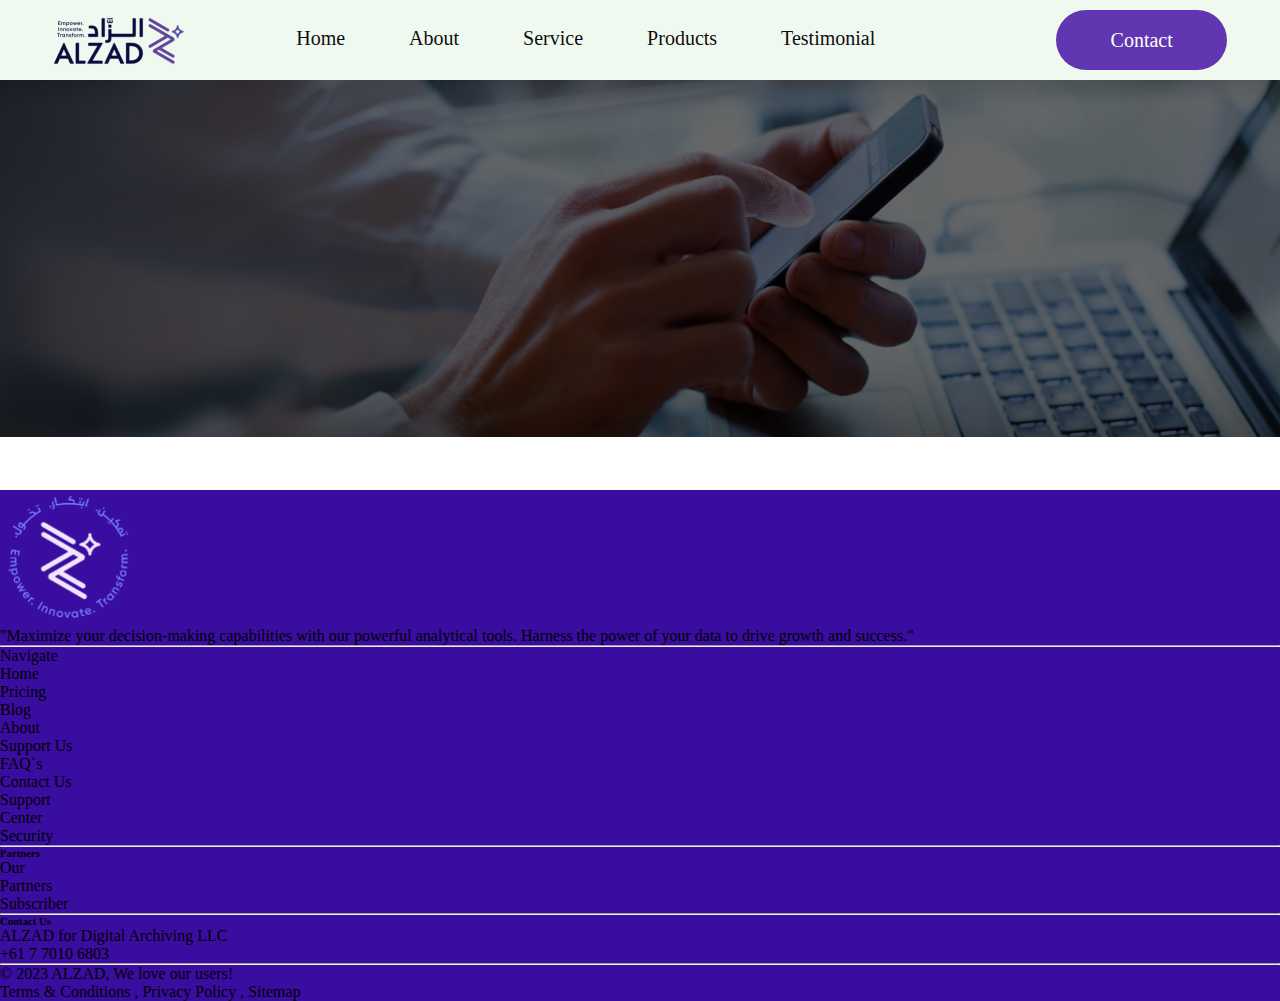
==== about.html @ 692e4a87 "product page card designed" ====
<!DOCTYPE html>
<html lang="en">

<head>
    <meta charset="UTF-8">
    <meta name="viewport" content="width=device-width, initial-scale=1.0">
    <title>Contact</title>
    <link rel="stylesheet" href="style.css" />
    <link rel="stylesheet" href="https://cdnjs.cloudflare.com/ajax/libs/font-awesome/6.4.2/css/all.min.css"
        integrity="sha512-z3gLpd7yknf1YoNbCzqRKc4qyor8gaKU1qmn+CShxbuBusANI9QpRohGBreCFkKxLhei6S9CQXFEbbKuqLg0DA=="
        crossorigin="anonymous" referrerpolicy="no-referrer" />
    <link href="https://cdn.jsdelivr.net/npm/bootstrap@5.3.1/dist/css/bootstrap.min.css" rel="stylesheet"
        integrity="sha384-4bw+/aepP/YC94hEpVNVgiZdgIC5+VKNBQNGCHeKRQN+PtmoHDEXuppvnDJzQIu9" crossorigin="anonymous" />


</head>

<body>
    <header>
        <nav class="navbar_container">
            <input type="checkbox" id="check" />
            <label for="check" class="checkbtn">
                <i class="fas fa-bars"></i>
            </label>
            <label class="logo"><img src="./images/logo.png" alt="" /></label>
            <ul>
                <li><a class="active" href="#">Home</a></li>
                <li><a href="#">About</a></li>
                <li><a href="#">Service</a></li>
                <li><a href="#">Products</a></li>
                <li><a href="#">Testimonial</a></li>
            </ul>
            <a href="/contact.html"><button class="contact_btn">Contact</button></a>
        </nav>
    </header>
    <!-- hero section -->
    <!-- contact us section -->
    <div class="position-relative">
        <img class="w-full" style="width: 100%; filter: brightness(40%);" src="./images/contact-banner.jpg" alt="">
        <div class="d-flex flex-column justify-content-center align-items-center position-absolute top-50 end-50 start-50 bottom-50"
            style="color:white; ">
            <h6 style="">Home</h6>
            <h1>Products</h1>
        </div>
    </div>


    <!--=============================== footer============================= -->
    <section style="background-color: #390d9f">
        <div class="container">
            <footer class="text-center text-lg-start text-white">
                <div class="container p-4 pb-0">
                    <section class="">
                        <div class="row">
                            <div class="col-md-3 col-lg-4 col-xl-3 mx-auto mt-3">
                                <img class="footer_logo" src="./images/image.png" alt="" />
                                <p>
                                    "Maximize your decision-making capabilities with our
                                    powerful analytical tools. Harness the power of your data to
                                    drive growth and success."
                                </p>
                            </div>
                            <hr class="w-100 clearfix d-md-none" />
                            <div class="col-md-2 col-lg-2 col-xl-2 mx-auto mt-5">
                                <!-- <h6 class="text-uppercase mb-4 font-weight-bold">Products</h6> -->
                                <p>
                                    <a class="text-white f_links">Navigate</a>
                                </p>
                                <p>
                                    <a class="text-white f_links">Home</a>
                                </p>
                                <p>
                                    <a class="text-white f_links">Pricing</a>
                                </p>
                                <p>
                                    <a class="text-white f_links">Blog</a>
                                </p>
                                <p>
                                    <a class="text-white f_links">About</a>
                                </p>
                            </div>
                            <!-- Grid column -->
                            <!-- Grid column -->
                            <div class="col-md-2 col-lg-2 col-xl-2 mx-auto mt-5">
                                <!-- <h6 class="text-uppercase mb-4 font-weight-bold">Products</h6> -->
                                <p>
                                    <a class="text-white f_links f_links">Support Us</a>
                                </p>
                                <p>
                                    <a class="text-white f_links f_links">FAQ`s</a>
                                </p>
                                <p>
                                    <a class="text-white f_links f_links">Contact Us</a>
                                </p>
                                <p>
                                    <a class="text-white f_links f_links">Support</a>
                                </p>
                                <p>
                                    <a class="text-white f_links f_links">Center</a>
                                </p>
                                <p>
                                    <a class="text-white f_links f_links">Security</a>
                                </p>
                            </div>
                            <!-- Grid column -->
                            <hr class="w-100 clearfix d-md-none" />
                            <!-- Grid column -->
                            <div class="col-md-3 col-lg-2 col-xl-2 mx-auto mt-5">
                                <h6 class="text-uppercase mb-4 font-weight-bold">Partners</h6>
                                <p>
                                    <a class="text-white f_links">Our </a>
                                </p>
                                <p>
                                    <a class="text-white f_links">Partners</a>
                                </p>
                                <p>
                                    <a class="text-white f_links">Subscriber</a>
                                </p>
                            </div>

                            <!-- Grid column -->
                            <hr class="w-100 clearfix d-md-none" />

                            <!-- Grid column -->
                            <div class="col-md-4 col-lg-3 col-xl-3 mx-auto mt-5">
                                <h6 class="text-uppercase mb-4 font-weight-bold">
                                    Contact Us
                                </h6>
                                <p>ALZAD for Digital Archiving LLC</p>
                                <p>+61 7 7010 6803</p>
                            </div>
                            <!-- Grid column -->
                        </div>
                        <!--Grid row-->
                    </section>
                    <!-- Section: Links -->
                    <hr class="my-3" />
                    <!-- Section: Copyright -->
                    <section class="p-3 pt-0">
                        <div class="row d-flex align-items-center">
                            <!-- Grid column -->
                            <div class="col-md-7 col-lg-8 text-center text-md-start">
                                <!-- Copyright -->
                                <div class="p-3">© 2023 ALZAD, We love our users!</div>
                                <!-- Copyright -->
                            </div>
                            <!-- Grid column -->

                            <!-- Grid column -->
                            <div class="col-md-5 col-lg-4 ml-lg-0 text-center text-md-end">
                                <a class="text-decoration-none btn-floating m-1 text-white" role="button">Terms &
                                    Conditions , Privacy
                                    Policy , Sitemap
                                </a>
                            </div>
                            <!-- Grid column -->
                        </div>
                    </section>
                </div>
                <!-- Grid container -->
            </footer>
            <!-- Footer -->
</body>

</html>
---- style.css ----
* {
  padding: 0;
  margin: 0;
  text-decoration: none;
  list-style: none;
  box-sizing: border-box;
}
body {
  font-family: montserrat;
}


.shadow-card{
  box-shadow: rgba(99, 99, 99, 0.2) 0px 2px 8px 0px;
}


/* .container {
  max-width: 1320px !important;
  margin: auto; 
} */
image {
  width: 100%;
}
nav {
  background: rgba(0, 153, 3, 0.06);
  height: 80px;
  width: 100%;
}
label.logo {
  width: 131.887px;
  height: 48.259px;
}
.navbar_container {
  display: flex;
  justify-content: space-around;
  align-items: center;
}
nav ul {
  /* float: right; */
  margin-right: 20px;
}
nav ul li {
  display: inline-block;
  line-height: 80px;
  margin: 0 5px;
}
nav ul li a {
  color: var(--Hero-Try, #0e0e0e);
  font-family: Outfit;
  font-size: 20px;
  font-style: normal;
  font-weight: 500;
  line-height: normal;
  text-decoration: none;
  margin-right: 50px;
}
.contact_btn {
  width: 170.381px;
  height: 60.532px;
  border-radius: 33.606px;
  background: #6037b0;
  color: #fff;
  border: 0;
  font-family: Outfit;
  font-size: 20px;
  font-style: normal;
  font-weight: 500;
  line-height: normal;
}

.checkbtn {
  font-size: 30px;
  color: black;
  float: right;
  line-height: 80px;
  margin-right: 40px;
  cursor: pointer;
  display: none;
}
#check {
  display: none;
}
@media (max-width: 952px) {
  .ellipse {
    margin-top: 20px !important;
    margin: auto;
    /* text-align: c; */
  }
  .r1 {
    display: none;
  }
  label.logo {
    font-size: 30px;
    /* padding-left: 50px; */
  }
  nav ul li a {
    font-size: 16px;
  }
  .contact_btn {
    display: none;
  }
  .contact_design,
  .contact_heading {
    text-align: center;
  }
  .small_center{
    /* margin: auto !important; */
    text-align: center;
    /* margin-left:70px !important; */
  }
}
@media (max-width: 858px) {
  .contact_btn {
    width: 150px;
    height: 47px;
  }

  .checkbtn {
    display: block;
  }
  ul {
    position: fixed;
    width: 100%;
    height: 100vh;
    background: #2c3e50;
    top: 80px;
    left: -100%;
    text-align: center;
    transition: all 0.5s;
  }
  nav ul li {
    display: block;
    margin: 50px 0;
    line-height: 30px;
  }
  nav ul li a {
    font-size: 20px;
    color: grey;
  }
  a:hover,
  a.active {
    background: none;
    color: white;
  }
  #check:checked ~ ul {
    left: 0;
  }
}

/* hero part */
.e_content_text {
  color: #000;
  font-family: Nexa-Bold;
  font-size: 51px;
  font-style: normal;
  font-weight: 400;
  line-height: normal;
}

.hero_details {
  color: #000;
  font-family: NexaRegular;
  font-size: 25px;
  font-style: normal;
  font-weight: 400;
  line-height: normal;
}

.hero_container {
  display: flex;
  justify-content: center;
  align-items: center;
}
.heto_bg {
  background: #eeefe7;
}

.discover_btn {
  border-radius: 33.606px;
  background: #6037b0;
  width: 190.589px;
  height: 67.711px;
  flex-shrink: 0;
  color: #fff;
  font-family: Outfit;
  font-size: 20px;
  font-style: normal;
  font-weight: 500;
  line-height: normal;
  border: none;
}

/* hero section end */

.own_images {
  width: 145.035px;
  height: 145.035px;
  display: flex;
  justify-content: center;
  align-items: center;
}

/* section product */
.products {
  text-align: center;
}

.center {
  display: flex;
  justify-content: center;
  align-items: center;
  margin-bottom: 10px;
}
.heading_center {
  color: #1e1e1e;
  font-family: Nexa-Bold;
  font-size: 57px;
  font-style: normal;
  font-weight: 400;
  line-height: 150%; /* 85.5px */
  letter-spacing: -1.254px;
  margin-bottom: 50px;
}

.marginTop {
  margin-top: 150px;
}

/* our partners */
.partner_div {
  background: #fff;
  box-shadow: 0px 15px 30px 0px rgba(0, 0, 0, 0.05);
  /* max-width: 20px; */
  /* height: 207px; */
  flex-shrink: 0;
  display: flex;
  justify-content: center;
  align-items: center;
}
.partners_image {
  width: 143px !important;
  height: 68px !important;
}

.learn_more {
  margin-top: 10px;
  display: flex;
  justify-content: space-between;
  align-items: center;
}

/* clients */
.clients_image {
  width: 158.751px;
  height: 146.051px;
  flex-shrink: 0;
}

/* contact us */
.buttons_design {
  display: flex;
  margin-bottom: 48px;
}
.btn_common_design {
  max-width: 140.589px;
  height: 63.276px;
  flex-shrink: 0;
  border-radius: 33.606px;
  border: none;
  margin-bottom: 10px;
  font-size: 14px;
}
.without-bg_btn {
  background: #fff;
  color: #000;
  font-family: Outfit;
  font-size: 14px;
  font-style: normal;
  font-weight: 400;
  line-height: normal;
  border: 1px solid #390d9f;
  /* margin-right: 14px; */
  margin-bottom: 10px;
  width: 100%;
  height: 50px;
}
.uae_btn {
  background: #390d9f;
  color: #fff;
  font-family: Outfit;
  font-size: 14px;
  font-style: normal;
  font-weight: 500;
  line-height: normal;
  margin-right: 14px;
  width: 100%;
  height: 50px;
}
.ellipse {
  /* background-image: url('./images/Ellipse.png');
background-repeat: no-repeat;
background-size: 100%; */
  width: 100.634px;
  height: 100.634px;
  border-radius: 274.634px;
  background: rgba(123, 85, 210, 0.29);
  position: relative;
  display: flex;
  /* justify-content: center; */
  /* align-items: center; */
  margin-top: 100%;
}
.send_text {
  position: absolute;
  top: 10px;
}
.send {
  color: #000;
  font-family: Nexa-Bold;
  font-size: 20px;
  font-style: normal;
  font-weight: 400;
  line-height: 124.5%; /* 65.985px */
  letter-spacing: -1.06px;
}
.contact_heading {
  color: #000;
  font-family: Nexa-Bold;
  font-size: 53px;
  font-style: normal;
  font-weight: 400;
  line-height: 124.5%;
  /* letter-spacing: -1.06px; */
}
.send_right_arrow {
  width: 59.305px;
  height: 43.131px;
  position: absolute;
  /* right: 180%; */
  margin-left: 80px;
}

.email_fields {
  margin-bottom: 18px !important;
}
.email_input_field {
  /* max-width: 391px !important; */
  width: 100%;
  border-radius: 0px;
  border: 1px solid #000;
  height: 50px;
}
.text_area {
  display: flex;
  width: 100%;
  max-height: 162px;
  align-items: center;
  flex-shrink: 0;
  border: 1px solid #000;
}

.footer_logo {
  width: 136.164px;
  height: 132.625px;
  flex-shrink: 0;
}

.f_links {
  text-decoration: none;
}

/* section 2 card */
.section2 {
  margin-top: 176px;
  margin-right: 0px;
}
.card1 {
  background-image: url("./images/r2.png");
  background-repeat: no-repeat;
  /* background-size: contain; */
  height: 794px !important;
  padding: 0px !important;
  margin-right: 25px !important;
  position: relative;
  margin-bottom: 20px;
}
.card2 {
  background-image: url("./images/r3.png");
  background-repeat: no-repeat;
  height: 794px !important;
  padding: 0px !important;
  position: relative;
  margin-bottom: 20px;
}
.r1 {
  background-image: url("./images/r1.png");
  background-repeat: no-repeat;
  height: 794px !important;
  width: 100%;
  margin-right: 25px !important;
}
.card1_text {
  background: var(--AS, rgba(96, 55, 176, 0.61));
  max-width: 100% !important;
  margin: 0px !important;
  position: absolute;
  bottom: 0 !important;
  padding: 30px;
}
.start_card {
  display: flex;
  justify-content: center;
  align-items: center;
  /* margin-left: 10px; */
}
.card1_text2 {
  background: var(--AS, rgba(96, 55, 176, 0.61));
  /* width: 100% !important; */
  margin: 0px !important;
  position: absolute;
  bottom: 0 !important;
  padding: 30px;
}
.card3 {
  width: 200px;
}

.small_text {
  color: #faf2ed;
  font-family: NexaRegular;
  font-size: 20px;
  font-style: normal;
  font-weight: 400;
  line-height: 150%; /* 39px */
  letter-spacing: -0.572px;
}
.card1_text h4 {
  color: #fff;
  font-family: NexaRegular;
  font-size: 26px;
  font-style: normal;
  font-weight: 400;
  line-height: 150%; /* 55.5px */
  letter-spacing: -0.814px;
}
.card1_text p {
  color: #fff;
  font-family: NexaRegular;
  font-size: 18px;
  font-style: normal;
  font-weight: 400;
  line-height: 150%; /* 45px */
  letter-spacing: -0.66px;
}

.card4_text {
  color: #1e1e1e;
  font-family: NexaRegular;
  font-size: 20px;
  font-style: normal;
  font-weight: 400;
  line-height: 150%; /* 63px */
  letter-spacing: -0.924px;
  width: 300px;
}
.digital {
  color: #fff;
  font-family: NexaRegular;
  font-size: 32px;
  font-style: normal;
  font-weight: 400;
  line-height: 150%; /* 63px */
  letter-spacing: -0.924px;
}

.why_choose_us {
  color: #1e1e1e;
  text-align: right;
  font-family: Nexa-Bold;
  font-size: 30px;
  font-style: normal;
  font-weight: 400;
  line-height: 150%; /* 82.5px */
  letter-spacing: -1.21px;
}

/* section 3 */
.sec3_heading {
  color: #000;
  font-family: Nexa-Bold;
  font-size: 20px;
  font-style: normal;
  font-weight: 400;
  line-height: 150%; /* 63px */
  letter-spacing: -0.924px;
}
.sec3_details {
  color: #242957;
  font-family: Nexa;
  /* font-size: 30px; */
  font-style: normal;
  font-weight: 400;
  line-height: 150%; /* 45px */
  letter-spacing: -0.66px;
}
.sec3_star {
  width: 234px;
  height: 234px;
  float: right;
}
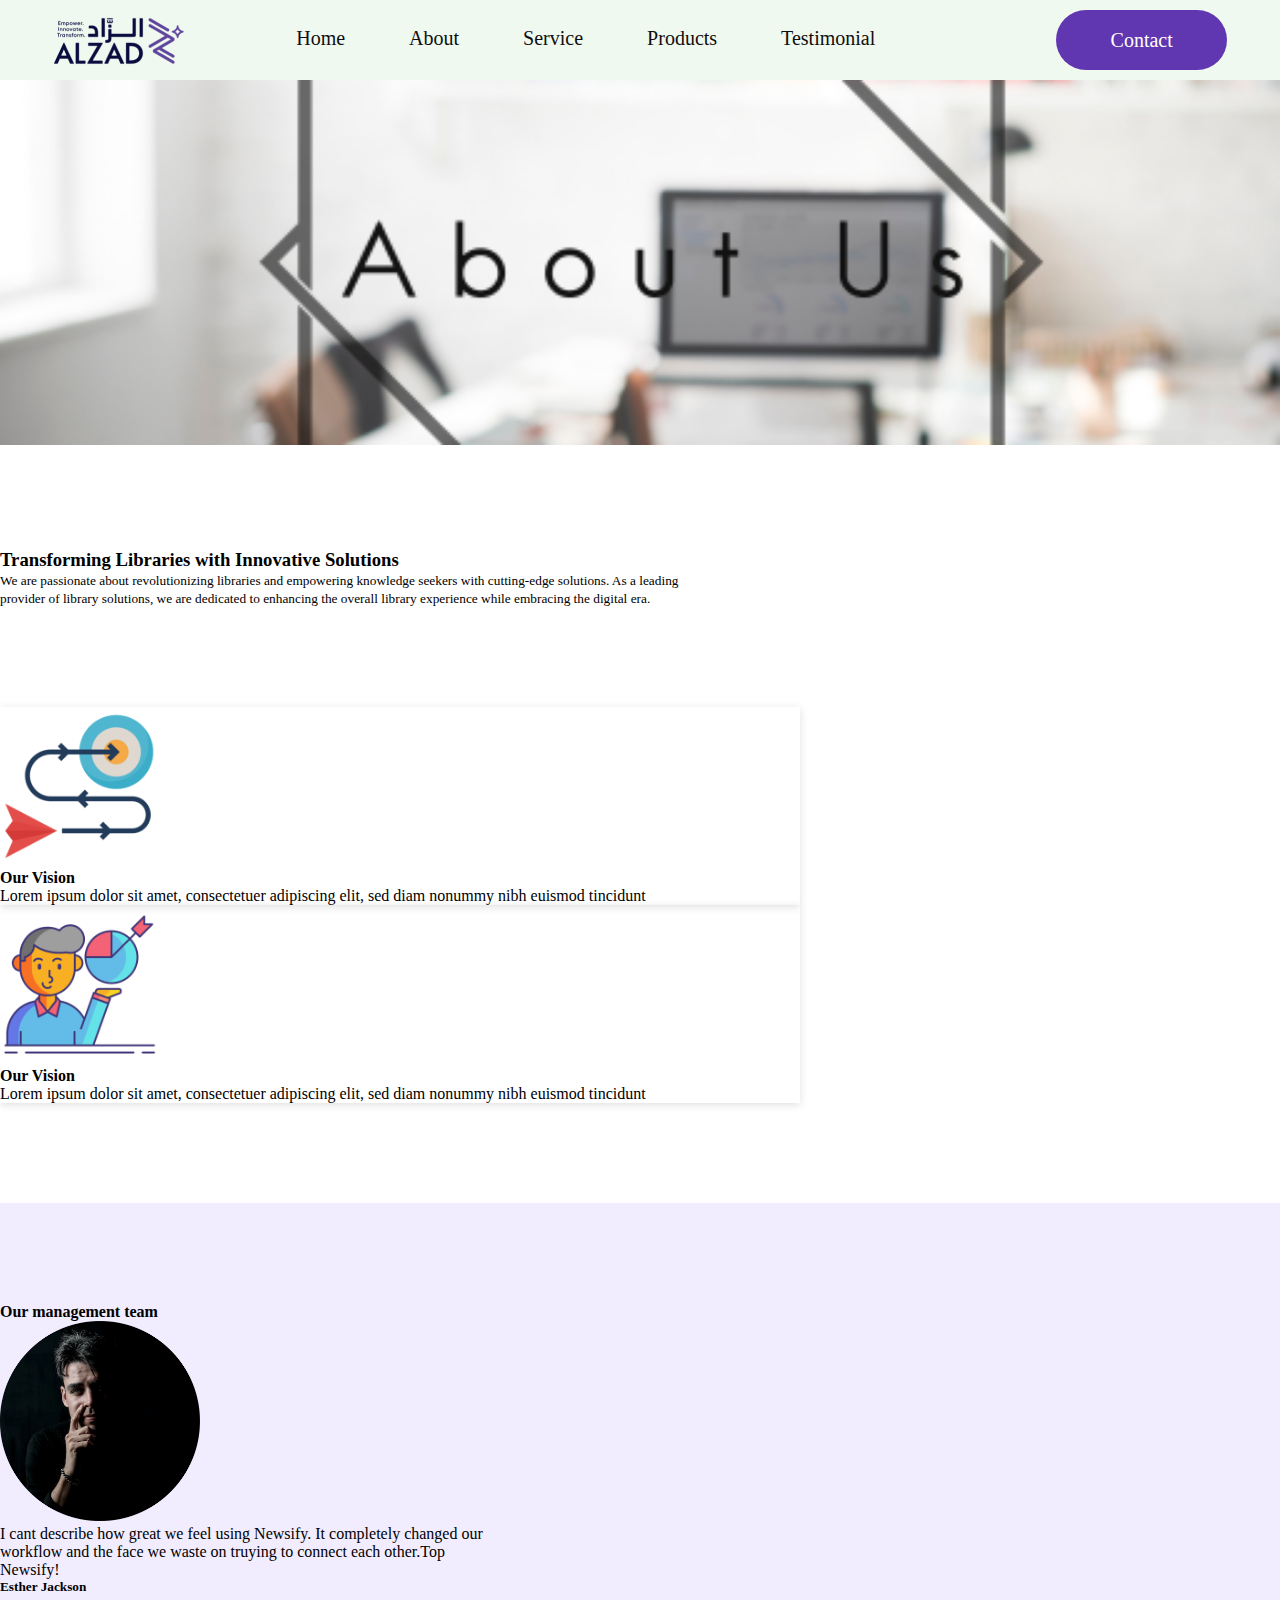
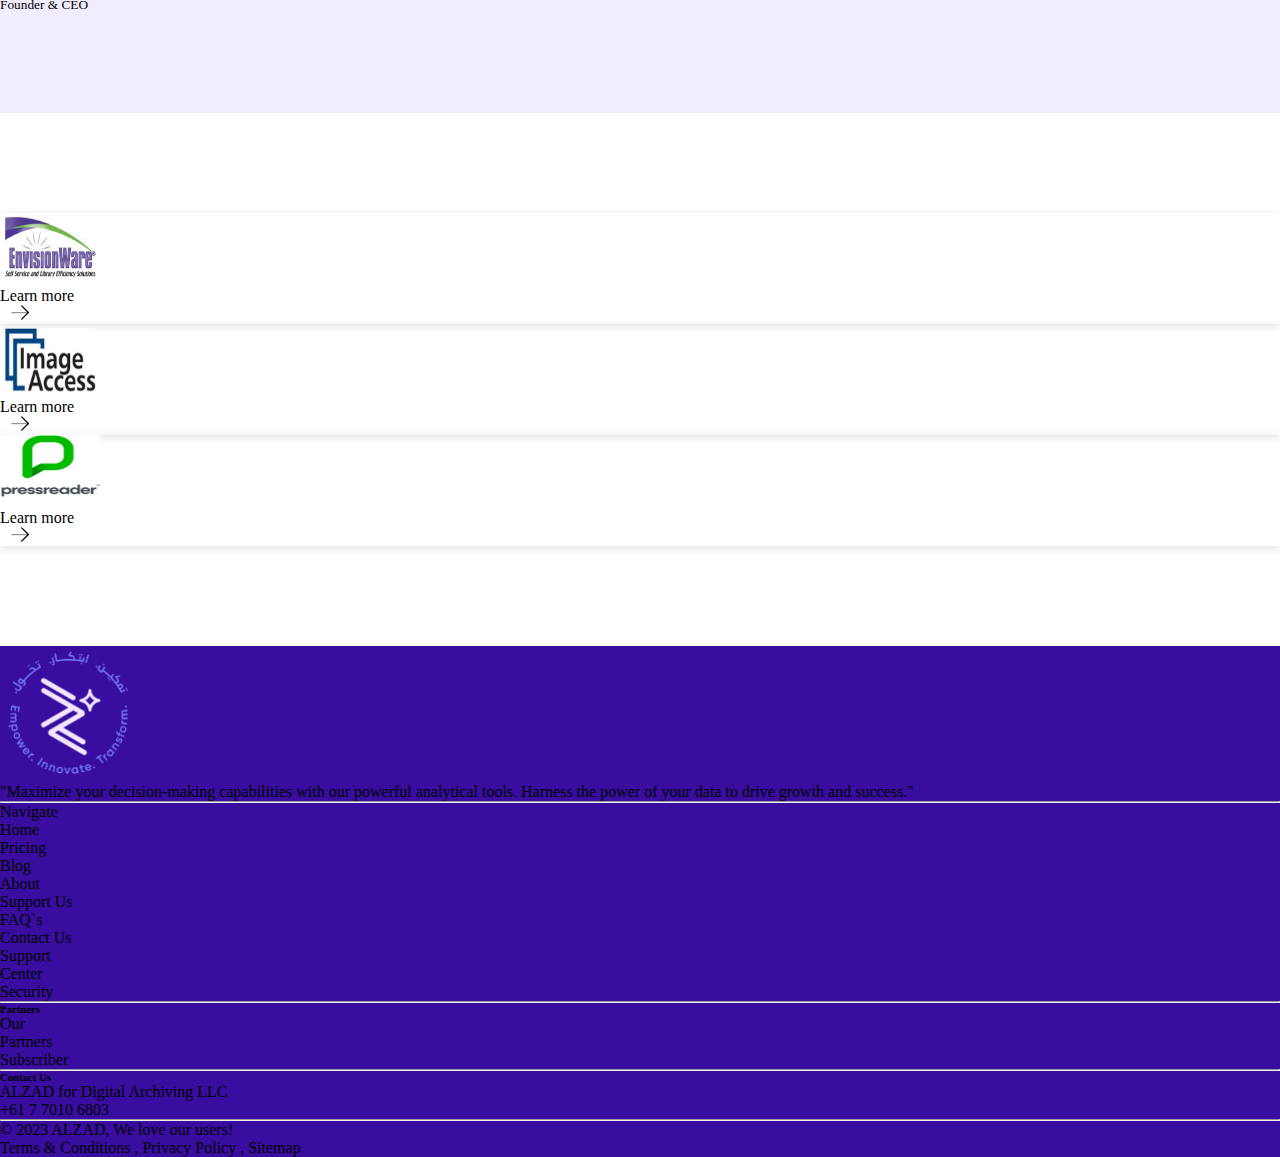
==== commit bc72013e: "about page done" ====
--- a/about.html
+++ b/about.html
@@ -4,7 +4,7 @@
 <head>
     <meta charset="UTF-8">
     <meta name="viewport" content="width=device-width, initial-scale=1.0">
-    <title>Contact</title>
+    <title>About</title>
     <link rel="stylesheet" href="style.css" />
     <link rel="stylesheet" href="https://cdnjs.cloudflare.com/ajax/libs/font-awesome/6.4.2/css/all.min.css"
         integrity="sha512-z3gLpd7yknf1YoNbCzqRKc4qyor8gaKU1qmn+CShxbuBusANI9QpRohGBreCFkKxLhei6S9CQXFEbbKuqLg0DA=="
@@ -36,12 +36,120 @@
     <!-- hero section -->
     <!-- contact us section -->
     <div class="position-relative">
-        <img class="w-full" style="width: 100%; filter: brightness(40%);" src="./images/contact-banner.jpg" alt="">
-        <div class="d-flex flex-column justify-content-center align-items-center position-absolute top-50 end-50 start-50 bottom-50"
-            style="color:white; ">
-            <h6 style="">Home</h6>
-            <h1>Products</h1>
-        </div>
+        <img class="w-full fluid" style="width: 100%;" src="./images/aboutBanner.png" alt="">
+    </div>
+
+
+    <div class="container" style="margin-top: 100px;">
+        <h3>Transforming Libraries with Innovative Solutions</h3>
+        <small>We are passionate about revolutionizing libraries and empowering knowledge seekers with cutting-edge
+            solutions. As a leading <br> provider of library solutions, we are dedicated to enhancing the overall
+            library
+            experience while embracing the digital era.</small>
+    </div>
+
+    <div class="row row-cols-1 row-cols-md-2 mx-auto" style="margin: 100px 0; max-width: 800px;">
+        <div class="col mb-4">
+            <div class="card border-0 shadow-card p-4">
+                <img src="./images/about-1.png" class="" alt="..." style="width: 158px; margin: 0 auto;">
+                <div class="card-body">
+                    <h4 class="card-title text-center">Our Vision</h4>
+                    <p class="card-text text-center">Lorem ipsum dolor sit amet, consectetuer adipiscing elit, sed diam
+                        nonummy nibh
+                        euismod tincidunt </p>
+                </div>
+            </div>
+        </div>
+        <div class="col mb-4">
+            <div class="card border-0 shadow-card p-4">
+                <img src="./images/about-2.png" class="" alt="..." style="width: 158px; margin: 0 auto;">
+                <div class="card-body">
+                    <h4 class="card-title text-center">Our Vision</h4>
+                    <p class="card-text text-center">Lorem ipsum dolor sit amet, consectetuer adipiscing elit, sed diam
+                        nonummy nibh
+                        euismod tincidunt </p>
+                </div>
+            </div>
+        </div>
+    </div>
+
+
+    <div class="p-2" style="background-color: #F2ECFF; padding: 100px 0;">
+        <h4 class="text-center mt-4">Our management team</h4>
+        <div
+            class="d-flex flex-md-row flex-column justify-content-start align-items-center gap-4 ps-md-4 ms-md-4 py-md-4">
+            <img src="./images/team-member.png" alt="" style="max-width: 200px;">
+            <div class="d-flex flex-column-reverse flex-md-column align-items-center align-items-md-start text-center text-md-start"
+                style="max-width: 500px;">
+                <p>I cant describe how great we feel using Newsify. It completely changed our workflow and the face we
+                    waste on truying to connect each other.Top Newsify!</p>
+                <div class="">
+                    <h5>Esther Jackson</h5>
+                    <small>Founder & CEO</small>
+                </div>
+            </div>
+        </div>
+
+    </div>
+
+
+    <div class="row row-cols-2 row-cols-md-3 container mx-auto" style="margin: 100px 0;">
+        <div class="col p-2">
+            <div class="card border-0 shadow-card py-md-4 py-2">
+                <img src="./images/partners-1.png" class="" alt="..."
+                    style="width: 100px; height: 70px; margin: 0 auto;">
+                <div class="card-body">
+                    <div class="d-flex justify-content-center align-items-center">
+                        <p class="card-text text-center mt-2">Learn more</p>
+                        <svg width="40" height="15" viewBox="0 0 41 34" fill="none" xmlns="http://www.w3.org/2000/svg">
+                            <path opacity="0.4" d="M39.5691 17.0576L2.01465 17.0576" stroke="black"
+                                stroke-width="2.81663" stroke-linecap="round" stroke-linejoin="round" />
+                            <path d="M24.3555 1.97749L39.5025 17.0578L24.3555 32.1406" stroke="black"
+                                stroke-width="2.81663" stroke-linecap="round" stroke-linejoin="round" />
+                        </svg>
+                    </div>
+
+                </div>
+            </div>
+        </div>
+        <div class="col p-2">
+            <div class="card border-0 shadow-card py-md-4 py-2">
+                <img src="./images/partners-2.png" class="" alt="..."
+                    style="width: 100px; height: 70px; margin: 0 auto;">
+                <div class="card-body">
+                    <div class="d-flex justify-content-center align-items-center">
+                        <p class="card-text text-center mt-2">Learn more</p>
+                        <svg width="40" height="15" viewBox="0 0 41 34" fill="none" xmlns="http://www.w3.org/2000/svg">
+                            <path opacity="0.4" d="M39.5691 17.0576L2.01465 17.0576" stroke="black"
+                                stroke-width="2.81663" stroke-linecap="round" stroke-linejoin="round" />
+                            <path d="M24.3555 1.97749L39.5025 17.0578L24.3555 32.1406" stroke="black"
+                                stroke-width="2.81663" stroke-linecap="round" stroke-linejoin="round" />
+                        </svg>
+                    </div>
+
+                </div>
+            </div>
+        </div>
+        <div class="col p-2">
+            <div class="card border-0 shadow-card py-md-4 py-2">
+                <img src="./images/partners-3.png" class="" alt="..."
+                    style="width: 100px; height: 70px; margin: 0 auto;">
+                <div class="card-body">
+                    <div class="d-flex justify-content-center align-items-center">
+                        <p class="card-text text-center mt-2">Learn more</p>
+                        <svg width="40" height="15" viewBox="0 0 41 34" fill="none" xmlns="http://www.w3.org/2000/svg">
+                            <path opacity="0.4" d="M39.5691 17.0576L2.01465 17.0576" stroke="black"
+                                stroke-width="2.81663" stroke-linecap="round" stroke-linejoin="round" />
+                            <path d="M24.3555 1.97749L39.5025 17.0578L24.3555 32.1406" stroke="black"
+                                stroke-width="2.81663" stroke-linecap="round" stroke-linejoin="round" />
+                        </svg>
+                    </div>
+
+                </div>
+            </div>
+        </div>
+
+
     </div>
 
 
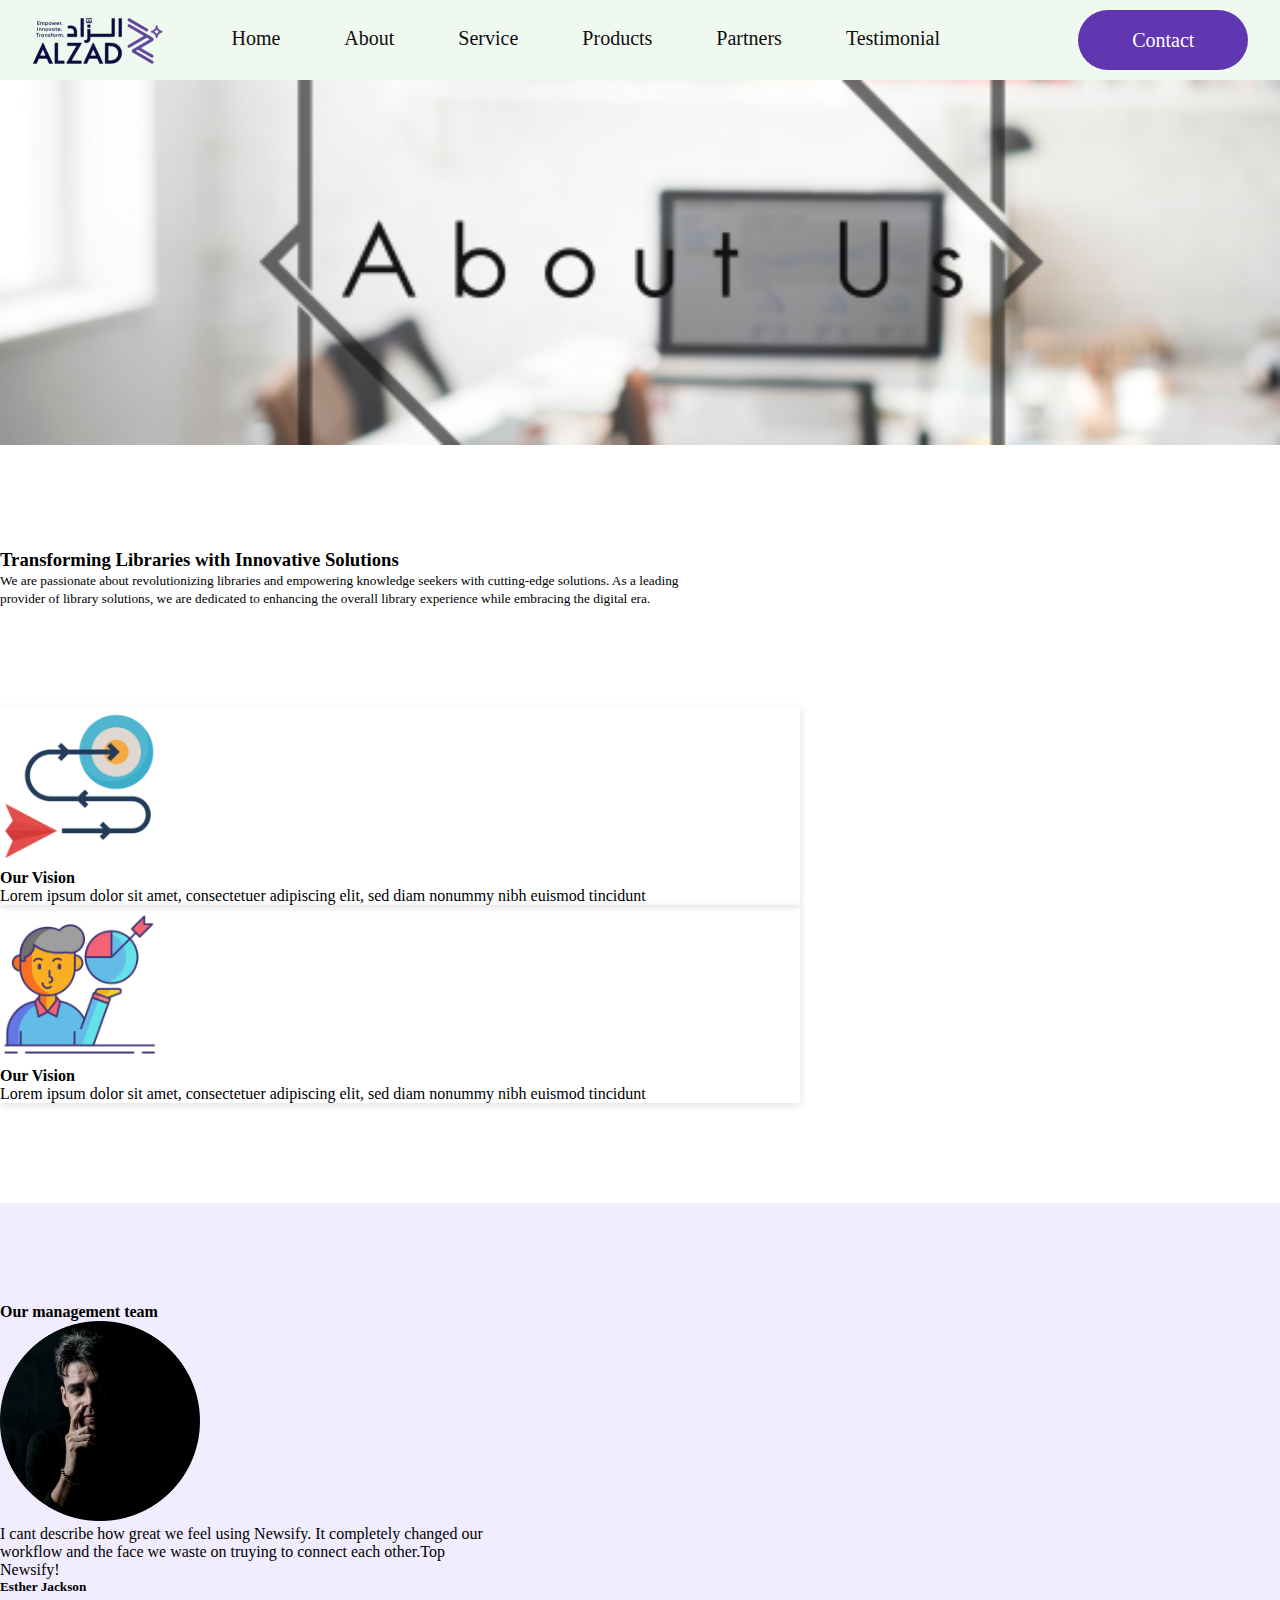
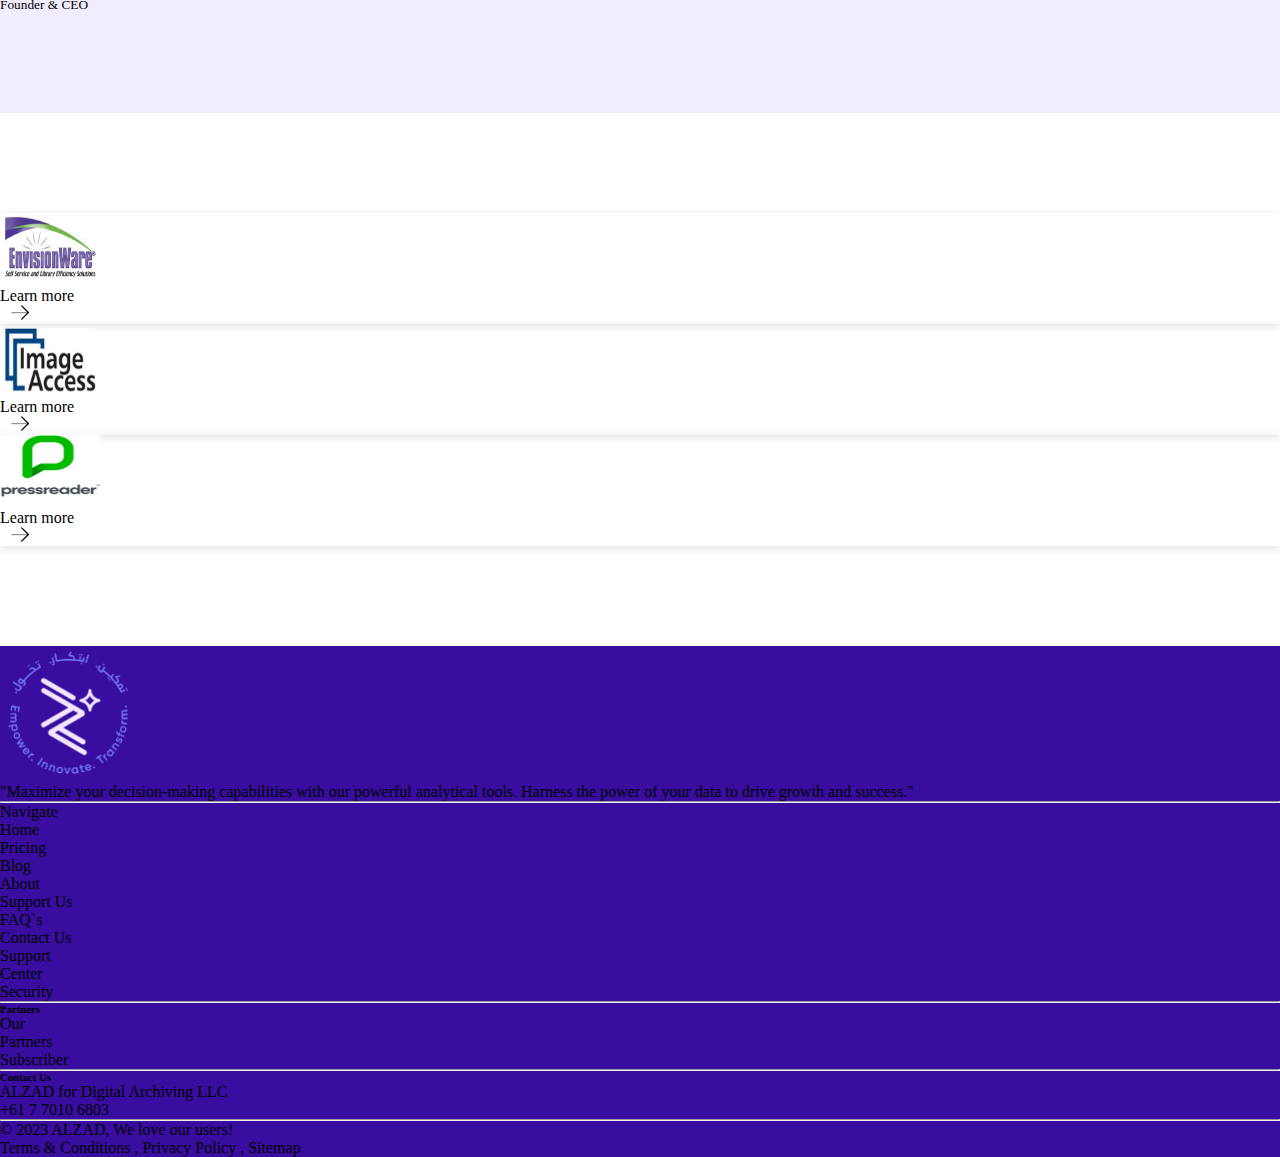
==== commit 3a3dfbcf: "route updated" ====
--- a/about.html
+++ b/about.html
@@ -24,10 +24,11 @@
             </label>
             <label class="logo"><img src="./images/logo.png" alt="" /></label>
             <ul>
-                <li><a class="active" href="#">Home</a></li>
-                <li><a href="#">About</a></li>
-                <li><a href="#">Service</a></li>
-                <li><a href="#">Products</a></li>
+                <li><a class="active" href="/">Home</a></li>
+                <li><a href="/about.html">About</a></li>
+                <li><a href="/service">Service</a></li>
+                <li><a href="/products.html">Products</a></li>
+                <li><a href="/partners.html">Partners</a></li>
                 <li><a href="#">Testimonial</a></li>
             </ul>
             <a href="/contact.html"><button class="contact_btn">Contact</button></a>
@@ -36,7 +37,7 @@
     <!-- hero section -->
     <!-- contact us section -->
     <div class="position-relative">
-        <img class="w-full fluid" style="width: 100%;" src="./images/aboutBanner.png" alt="">
+        <img class="w-full fluid" style="width: 100%; min-height: 300px;" src="./images/aboutBanner.png" alt="">
     </div>
 
 
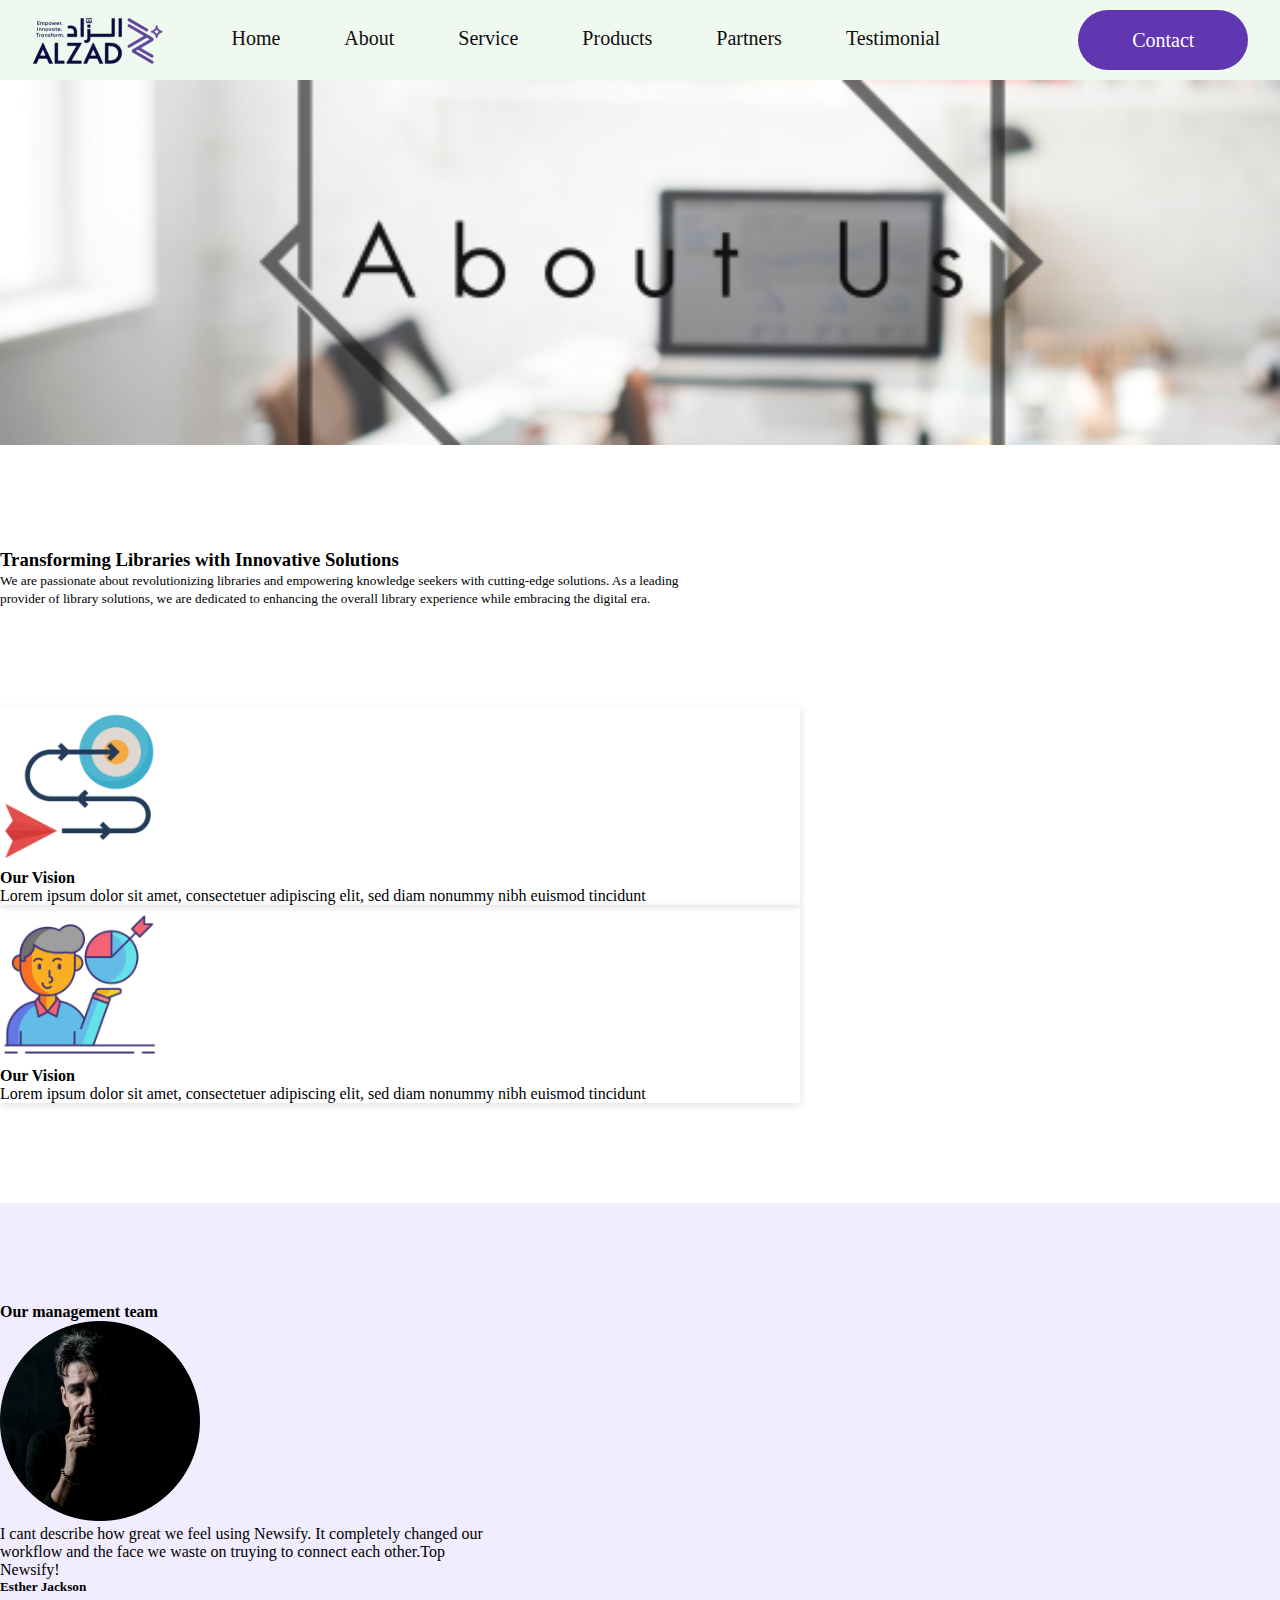
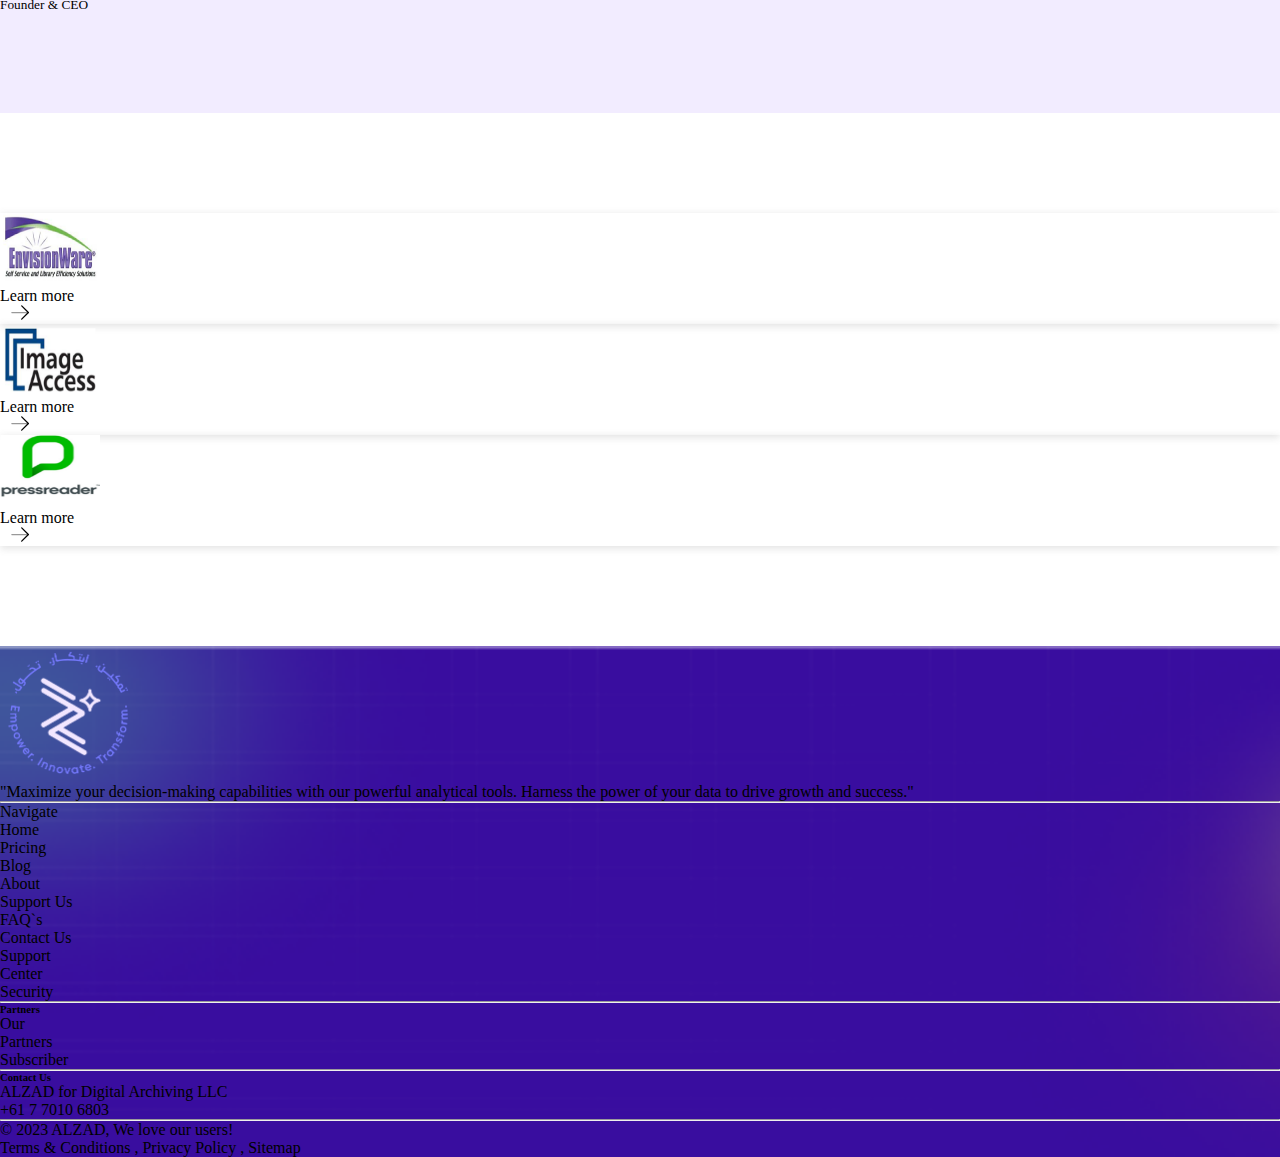
==== commit 3d39bbe5: "all page footer bg add and products page done" ====
--- a/about.html
+++ b/about.html
@@ -26,7 +26,7 @@
             <ul>
                 <li><a class="active" href="/">Home</a></li>
                 <li><a href="/about.html">About</a></li>
-                <li><a href="/service">Service</a></li>
+                <li><a href="/">Service</a></li>
                 <li><a href="/products.html">Products</a></li>
                 <li><a href="/partners.html">Partners</a></li>
                 <li><a href="#">Testimonial</a></li>
@@ -155,7 +155,8 @@
 
 
     <!--=============================== footer============================= -->
-    <section style="background-color: #390d9f">
+    <section
+        style="background-image: url(./images/footer-bg.png); background-repeat: no-repeat; background-size: cover;width:100%">
         <div class="container">
             <footer class="text-center text-lg-start text-white">
                 <div class="container p-4 pb-0">
--- a/style.css
+++ b/style.css
@@ -5,12 +5,13 @@
   list-style: none;
   box-sizing: border-box;
 }
+
 body {
   font-family: montserrat;
 }
 
 
-.shadow-card{
+.shadow-card {
   box-shadow: rgba(99, 99, 99, 0.2) 0px 2px 8px 0px;
 }
 
@@ -22,29 +23,35 @@
 image {
   width: 100%;
 }
+
 nav {
   background: rgba(0, 153, 3, 0.06);
   height: 80px;
   width: 100%;
 }
+
 label.logo {
   width: 131.887px;
   height: 48.259px;
 }
+
 .navbar_container {
   display: flex;
   justify-content: space-around;
   align-items: center;
 }
+
 nav ul {
   /* float: right; */
   margin-right: 20px;
 }
+
 nav ul li {
   display: inline-block;
   line-height: 80px;
   margin: 0 5px;
 }
+
 nav ul li a {
   color: var(--Hero-Try, #0e0e0e);
   font-family: Outfit;
@@ -55,6 +62,7 @@
   text-decoration: none;
   margin-right: 50px;
 }
+
 .contact_btn {
   width: 170.381px;
   height: 60.532px;
@@ -78,38 +86,47 @@
   cursor: pointer;
   display: none;
 }
+
 #check {
   display: none;
 }
+
 @media (max-width: 952px) {
   .ellipse {
     margin-top: 20px !important;
     margin: auto;
     /* text-align: c; */
   }
+
   .r1 {
     display: none;
   }
+
   label.logo {
     font-size: 30px;
     /* padding-left: 50px; */
   }
+
   nav ul li a {
     font-size: 16px;
   }
+
   .contact_btn {
     display: none;
   }
+
   .contact_design,
   .contact_heading {
     text-align: center;
   }
-  .small_center{
+
+  .small_center {
     /* margin: auto !important; */
     text-align: center;
     /* margin-left:70px !important; */
   }
 }
+
 @media (max-width: 858px) {
   .contact_btn {
     width: 150px;
@@ -119,6 +136,7 @@
   .checkbtn {
     display: block;
   }
+
   ul {
     position: fixed;
     width: 100%;
@@ -129,21 +147,25 @@
     text-align: center;
     transition: all 0.5s;
   }
+
   nav ul li {
     display: block;
     margin: 50px 0;
     line-height: 30px;
   }
+
   nav ul li a {
     font-size: 20px;
     color: grey;
   }
+
   a:hover,
   a.active {
     background: none;
     color: white;
   }
-  #check:checked ~ ul {
+
+  #check:checked~ul {
     left: 0;
   }
 }
@@ -167,13 +189,21 @@
   line-height: normal;
 }
 
+
+.carousel-btn {
+  display: flex;
+  align-items: center;
+  gap: 20px;
+}
+
 .hero_container {
   display: flex;
   justify-content: center;
   align-items: center;
 }
+
 .heto_bg {
-  background: #eeefe7;
+  background: white;
 }
 
 .discover_btn {
@@ -212,13 +242,15 @@
   align-items: center;
   margin-bottom: 10px;
 }
+
 .heading_center {
   color: #1e1e1e;
   font-family: Nexa-Bold;
   font-size: 57px;
   font-style: normal;
   font-weight: 400;
-  line-height: 150%; /* 85.5px */
+  line-height: 150%;
+  /* 85.5px */
   letter-spacing: -1.254px;
   margin-bottom: 50px;
 }
@@ -238,6 +270,7 @@
   justify-content: center;
   align-items: center;
 }
+
 .partners_image {
   width: 143px !important;
   height: 68px !important;
@@ -262,6 +295,7 @@
   display: flex;
   margin-bottom: 48px;
 }
+
 .btn_common_design {
   max-width: 140.589px;
   height: 63.276px;
@@ -271,6 +305,7 @@
   margin-bottom: 10px;
   font-size: 14px;
 }
+
 .without-bg_btn {
   background: #fff;
   color: #000;
@@ -285,6 +320,7 @@
   width: 100%;
   height: 50px;
 }
+
 .uae_btn {
   background: #390d9f;
   color: #fff;
@@ -297,6 +333,7 @@
   width: 100%;
   height: 50px;
 }
+
 .ellipse {
   /* background-image: url('./images/Ellipse.png');
 background-repeat: no-repeat;
@@ -311,19 +348,23 @@
   /* align-items: center; */
   margin-top: 100%;
 }
+
 .send_text {
   position: absolute;
   top: 10px;
 }
+
 .send {
   color: #000;
   font-family: Nexa-Bold;
   font-size: 20px;
   font-style: normal;
   font-weight: 400;
-  line-height: 124.5%; /* 65.985px */
+  line-height: 124.5%;
+  /* 65.985px */
   letter-spacing: -1.06px;
 }
+
 .contact_heading {
   color: #000;
   font-family: Nexa-Bold;
@@ -333,6 +374,7 @@
   line-height: 124.5%;
   /* letter-spacing: -1.06px; */
 }
+
 .send_right_arrow {
   width: 59.305px;
   height: 43.131px;
@@ -344,6 +386,7 @@
 .email_fields {
   margin-bottom: 18px !important;
 }
+
 .email_input_field {
   /* max-width: 391px !important; */
   width: 100%;
@@ -351,6 +394,7 @@
   border: 1px solid #000;
   height: 50px;
 }
+
 .text_area {
   display: flex;
   width: 100%;
@@ -375,6 +419,7 @@
   margin-top: 176px;
   margin-right: 0px;
 }
+
 .card1 {
   background-image: url("./images/r2.png");
   background-repeat: no-repeat;
@@ -385,6 +430,7 @@
   position: relative;
   margin-bottom: 20px;
 }
+
 .card2 {
   background-image: url("./images/r3.png");
   background-repeat: no-repeat;
@@ -393,6 +439,7 @@
   position: relative;
   margin-bottom: 20px;
 }
+
 .r1 {
   background-image: url("./images/r1.png");
   background-repeat: no-repeat;
@@ -400,6 +447,7 @@
   width: 100%;
   margin-right: 25px !important;
 }
+
 .card1_text {
   background: var(--AS, rgba(96, 55, 176, 0.61));
   max-width: 100% !important;
@@ -408,12 +456,14 @@
   bottom: 0 !important;
   padding: 30px;
 }
+
 .start_card {
   display: flex;
   justify-content: center;
   align-items: center;
   /* margin-left: 10px; */
 }
+
 .card1_text2 {
   background: var(--AS, rgba(96, 55, 176, 0.61));
   /* width: 100% !important; */
@@ -422,6 +472,7 @@
   bottom: 0 !important;
   padding: 30px;
 }
+
 .card3 {
   width: 200px;
 }
@@ -432,25 +483,30 @@
   font-size: 20px;
   font-style: normal;
   font-weight: 400;
-  line-height: 150%; /* 39px */
+  line-height: 150%;
+  /* 39px */
   letter-spacing: -0.572px;
 }
+
 .card1_text h4 {
   color: #fff;
   font-family: NexaRegular;
   font-size: 26px;
   font-style: normal;
   font-weight: 400;
-  line-height: 150%; /* 55.5px */
+  line-height: 150%;
+  /* 55.5px */
   letter-spacing: -0.814px;
 }
+
 .card1_text p {
   color: #fff;
   font-family: NexaRegular;
   font-size: 18px;
   font-style: normal;
   font-weight: 400;
-  line-height: 150%; /* 45px */
+  line-height: 150%;
+  /* 45px */
   letter-spacing: -0.66px;
 }
 
@@ -460,17 +516,20 @@
   font-size: 20px;
   font-style: normal;
   font-weight: 400;
-  line-height: 150%; /* 63px */
+  line-height: 150%;
+  /* 63px */
   letter-spacing: -0.924px;
   width: 300px;
 }
+
 .digital {
   color: #fff;
   font-family: NexaRegular;
   font-size: 32px;
   font-style: normal;
   font-weight: 400;
-  line-height: 150%; /* 63px */
+  line-height: 150%;
+  /* 63px */
   letter-spacing: -0.924px;
 }
 
@@ -481,7 +540,8 @@
   font-size: 30px;
   font-style: normal;
   font-weight: 400;
-  line-height: 150%; /* 82.5px */
+  line-height: 150%;
+  /* 82.5px */
   letter-spacing: -1.21px;
 }
 
@@ -492,20 +552,24 @@
   font-size: 20px;
   font-style: normal;
   font-weight: 400;
-  line-height: 150%; /* 63px */
+  line-height: 150%;
+  /* 63px */
   letter-spacing: -0.924px;
 }
+
 .sec3_details {
   color: #242957;
   font-family: Nexa;
   /* font-size: 30px; */
   font-style: normal;
   font-weight: 400;
-  line-height: 150%; /* 45px */
+  line-height: 150%;
+  /* 45px */
   letter-spacing: -0.66px;
 }
+
 .sec3_star {
   width: 234px;
   height: 234px;
   float: right;
-}
+}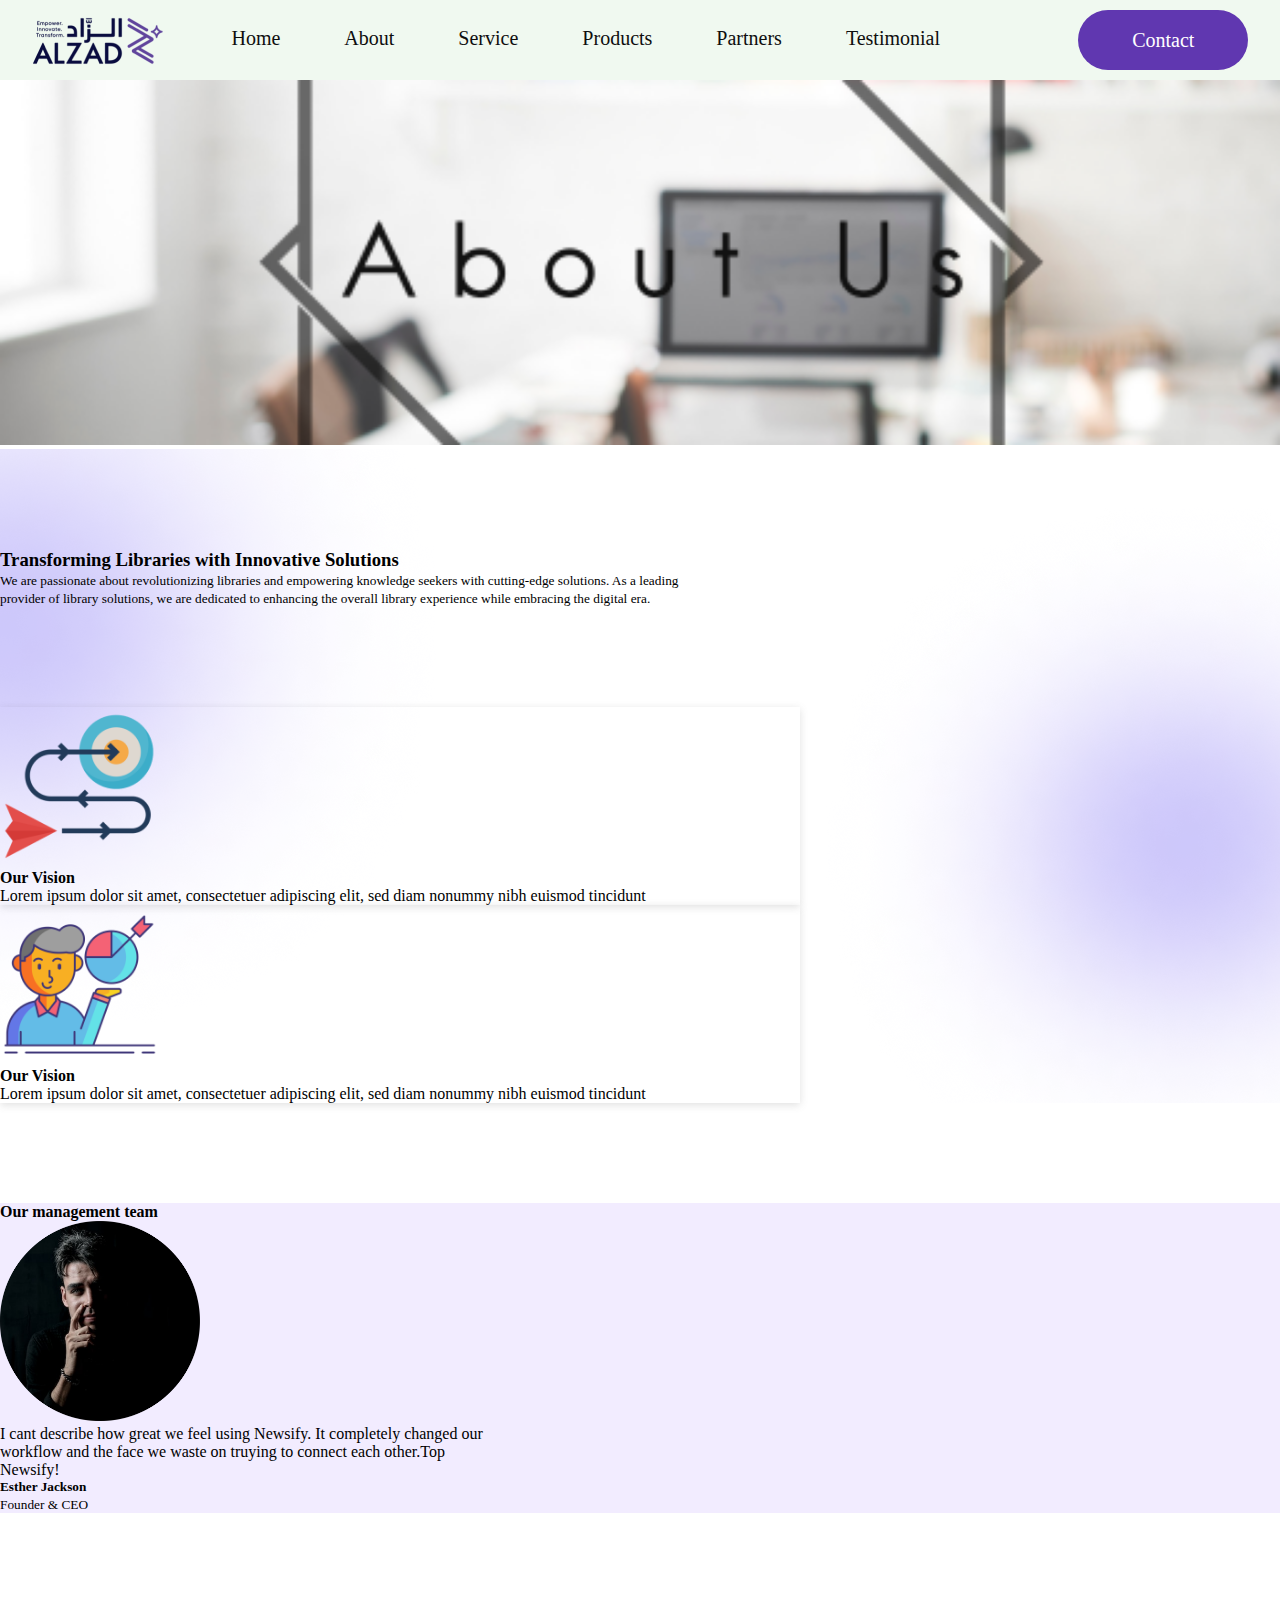
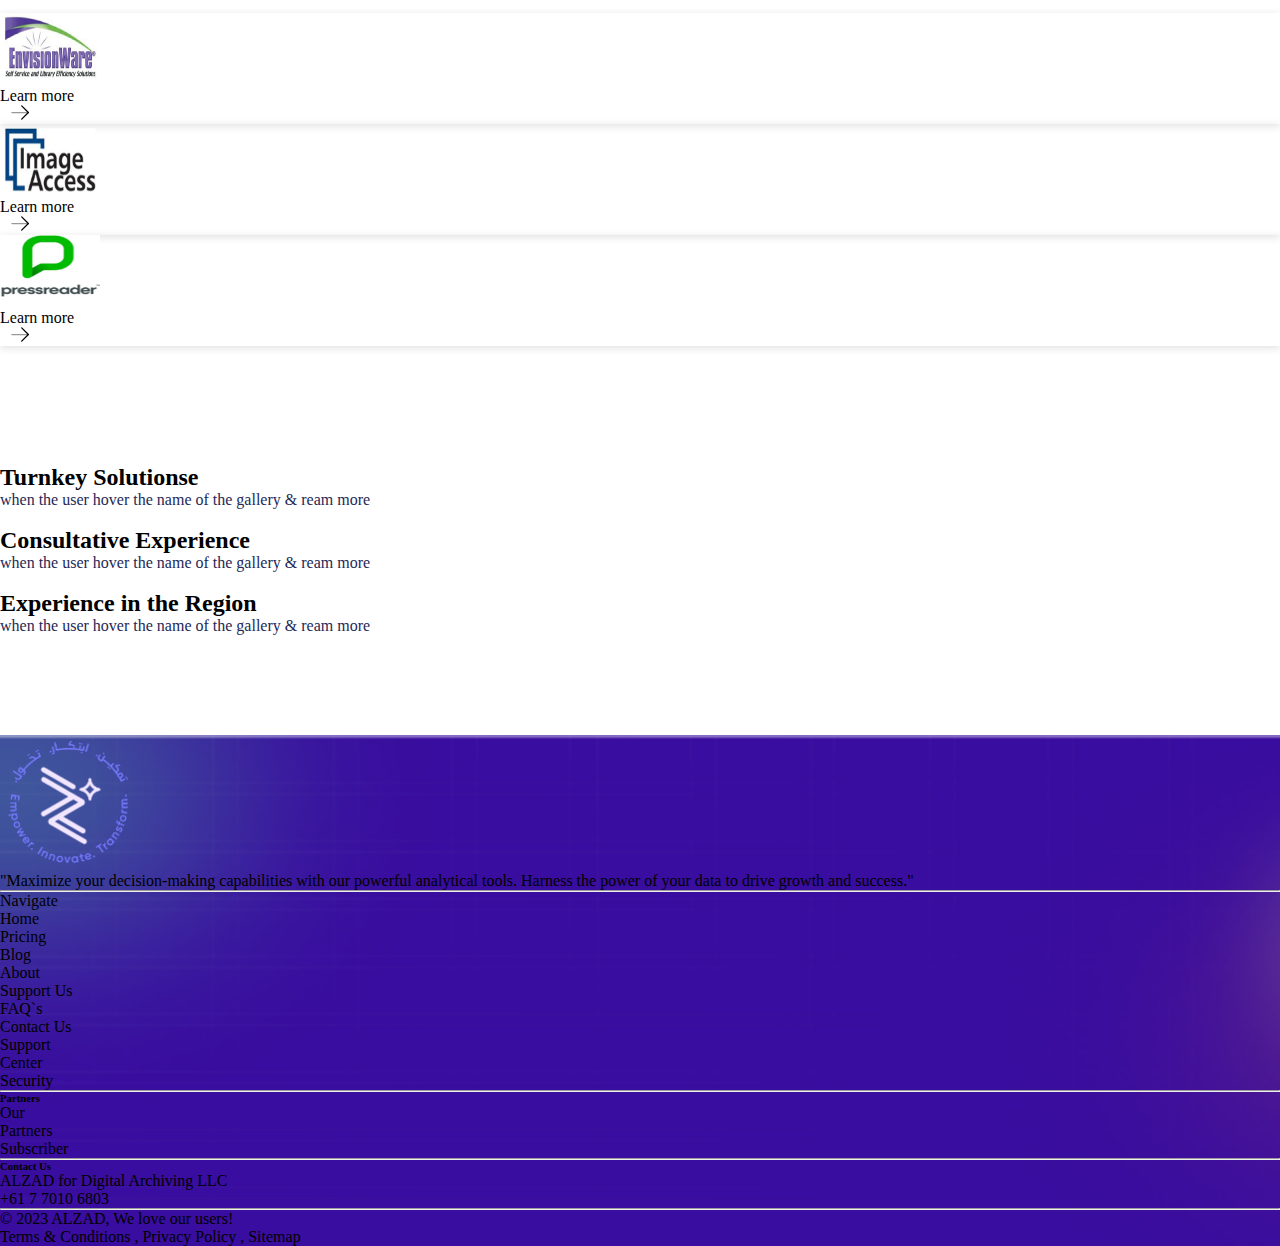
==== commit a71bbdc8: "about page done" ====
--- a/about.html
+++ b/about.html
@@ -41,52 +41,70 @@
     </div>
 
 
-    <div class="container" style="margin-top: 100px;">
-        <h3>Transforming Libraries with Innovative Solutions</h3>
-        <small>We are passionate about revolutionizing libraries and empowering knowledge seekers with cutting-edge
-            solutions. As a leading <br> provider of library solutions, we are dedicated to enhancing the overall
-            library
-            experience while embracing the digital era.</small>
+    <div class=""
+        style="background-image: url(./assets/images/about-shap-start.png); background-repeat: no-repeat;  background-position: 0 100%;">
+
+
+        <div class=""
+            style="background-image: url(./assets/images/about-shap-end.png); background-repeat: no-repeat;  background-position: 100% 0; bottom: 0;">
+            <div class="container">
+                <h3 style="padding-top:100px">Transforming Libraries with Innovative Solutions</h3>
+                <small>We are passionate about revolutionizing libraries and empowering knowledge seekers with
+                    cutting-edge
+                    solutions. As a leading <br> provider of library solutions, we are dedicated to enhancing the
+                    overall
+                    library
+                    experience while embracing the digital era.</small>
+            </div>
+
+
+            <div class="row row-cols-1 row-cols-md-2 mx-auto" style="margin: 100px 0; max-width: 800px;">
+                <div class="col mb-4">
+                    <div class="card border-0 shadow-card p-4">
+                        <img src="./images/about-1.png" class="" alt="..." style="width: 158px; margin: 0 auto;">
+                        <div class="card-body">
+                            <h4 class="card-title text-center">Our Vision</h4>
+                            <p class="card-text text-center">Lorem ipsum dolor sit amet, consectetuer adipiscing elit,
+                                sed
+                                diam
+                                nonummy nibh
+                                euismod tincidunt </p>
+                        </div>
+                    </div>
+                </div>
+                <div class="col mb-4">
+                    <div class="card border-0 shadow-card p-4">
+                        <img src="./images/about-2.png" class="" alt="..." style="width: 158px; margin: 0 auto;">
+                        <div class="card-body">
+                            <h4 class="card-title text-center">Our Vision</h4>
+                            <p class="card-text text-center">Lorem ipsum dolor sit amet, consectetuer adipiscing elit,
+                                sed
+                                diam
+                                nonummy nibh
+                                euismod tincidunt </p>
+                        </div>
+                    </div>
+                </div>
+            </div>
+        </div>
     </div>
 
-    <div class="row row-cols-1 row-cols-md-2 mx-auto" style="margin: 100px 0; max-width: 800px;">
-        <div class="col mb-4">
-            <div class="card border-0 shadow-card p-4">
-                <img src="./images/about-1.png" class="" alt="..." style="width: 158px; margin: 0 auto;">
-                <div class="card-body">
-                    <h4 class="card-title text-center">Our Vision</h4>
-                    <p class="card-text text-center">Lorem ipsum dolor sit amet, consectetuer adipiscing elit, sed diam
-                        nonummy nibh
-                        euismod tincidunt </p>
-                </div>
-            </div>
-        </div>
-        <div class="col mb-4">
-            <div class="card border-0 shadow-card p-4">
-                <img src="./images/about-2.png" class="" alt="..." style="width: 158px; margin: 0 auto;">
-                <div class="card-body">
-                    <h4 class="card-title text-center">Our Vision</h4>
-                    <p class="card-text text-center">Lorem ipsum dolor sit amet, consectetuer adipiscing elit, sed diam
-                        nonummy nibh
-                        euismod tincidunt </p>
-                </div>
-            </div>
-        </div>
-    </div>
-
-
-    <div class="p-2" style="background-color: #F2ECFF; padding: 100px 0;">
+
+    <div class="p-2" style="background-color: #F2ECFF;">
         <h4 class="text-center mt-4">Our management team</h4>
-        <div
-            class="d-flex flex-md-row flex-column justify-content-start align-items-center gap-4 ps-md-4 ms-md-4 py-md-4">
-            <img src="./images/team-member.png" alt="" style="max-width: 200px;">
-            <div class="d-flex flex-column-reverse flex-md-column align-items-center align-items-md-start text-center text-md-start"
-                style="max-width: 500px;">
-                <p>I cant describe how great we feel using Newsify. It completely changed our workflow and the face we
-                    waste on truying to connect each other.Top Newsify!</p>
-                <div class="">
-                    <h5>Esther Jackson</h5>
-                    <small>Founder & CEO</small>
+        <div class="container mx-auto">
+            <div
+                class=" d-flex flex-md-row flex-column justify-content-start align-items-center gap-4 ps-md-4 ms-md-4 py-md-4">
+                <img src="./images/team-member.png" alt="" style="max-width: 200px;">
+                <div class="d-flex flex-column-reverse flex-md-column align-items-center align-items-md-start text-center text-md-start"
+                    style="max-width: 500px;">
+                    <p>I cant describe how great we feel using Newsify. It completely changed our workflow and the face
+                        we
+                        waste on truying to connect each other.Top Newsify!</p>
+                    <div class="">
+                        <h5>Esther Jackson</h5>
+                        <small>Founder & CEO</small>
+                    </div>
                 </div>
             </div>
         </div>
@@ -149,9 +167,36 @@
                 </div>
             </div>
         </div>
-
-
     </div>
+
+
+    <section class="container mx-auto row " style="margin: 100px 0;">
+
+        <div class="col-12 col-md-4">
+            <img class="img-fluid" src="./assets/images/img1.png" alt="">
+            <div class="py-3">
+                <h2>Turnkey Solutionse</h2>
+                <p style="color: #242957">when the user hover the name of the gallery & ream more</p>
+            </div>
+        </div>
+
+        <div class="col-12 col-md-4">
+            <img class="img-fluid" src="./assets/images/img2.png" alt="">
+            <div class="py-3">
+                <h2>Consultative Experience</h2>
+                <p style="color: #242957">when the user hover the name of the gallery & ream more</p>
+            </div>
+        </div>
+
+        <div class="col-12 col-md-4">
+            <img class="img-fluid" src="./assets/images/img3.png" alt="">
+            <div class="py-3">
+                <h2>Experience in the Region</h2>
+                <p style="color: #242957">when the user hover the name of the gallery & ream more</p>
+            </div>
+        </div>
+
+    </section>
 
 
     <!--=============================== footer============================= -->
